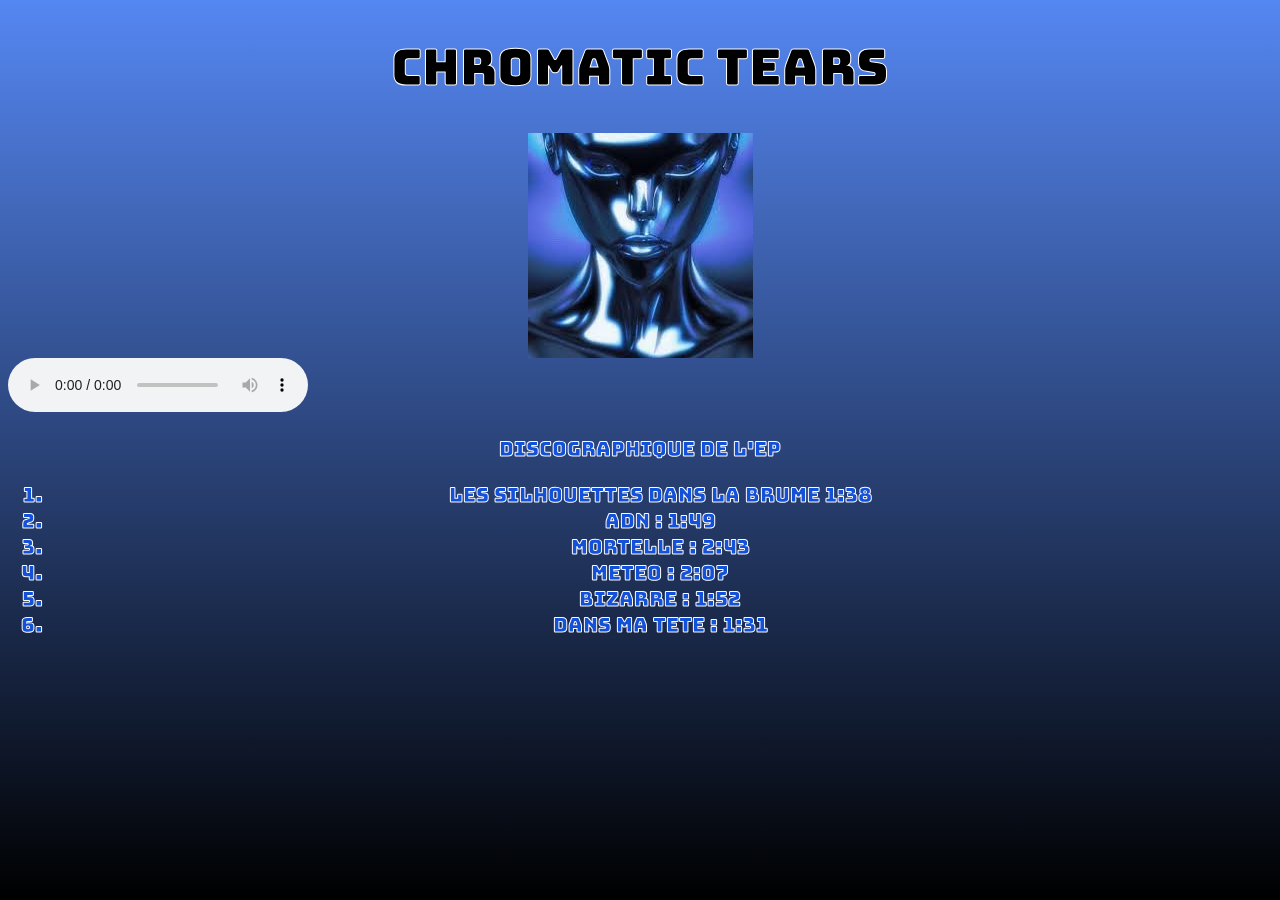
==== index.html @ db0ad45c "Add files via upload" ====
<!DOCTYPE html>
<html lang="en">
<head>

    <link rel="preconnect" href="https://fonts.googleapis.com">
    <link rel="preconnect" href="https://fonts.gstatic.com" crossorigin>
    <link href="https://fonts.googleapis.com/css2?family=Bungee&display=swap" rel="stylesheet">

    <meta charset="UTF-8">
    <meta name="viewport" content="width=device-width, initial-scale=1.0">
    <link rel="stylesheet" href="style.css">
    <title>Document</title>
</head>
<body>
    <h1 class="titre">CHROMATIC TEARS</h1>
    <img class="image-album" src="album-sokuu.jpg" alt="album sokuu">
    <audio controls src="MÉTÉO.mp3" autoplay></audio>
    <p class="discographie">Discographique de l'EP</p>
    <ol class="liste-discographie">
        <li>LES SILHOUETTES DANS LA BRUME 1:38</li>
        <li>ADN : 1:49</li>
        <li>MORTELLE : 2:43</li>
        <li>METEO : 2:07</li>
        <li>BIZARRE : 1:52</li>
        <li>DANS MA TETE : 1:31</li>
    </ol>
    
</body>
</html>
---- style.css ----
body{
    background: #5587f2;
    background: linear-gradient(180deg, #5587f2 0%, rgba(0, 0, 0, 1) 100%);
    background-size: cover;
    background-attachment: fixed;
}
.titre{
    font-size: 50px;
    -webkit-text-stroke-width: 1px;
    -webkit-text-stroke-color: rgb(255, 255, 255);
    text-align: center;
    font-family: "Bungee", sans-serif;
    font-weight: 400;
    font-style: normal;
}
.image-album{
    display: block;
    margin: auto;
}
.discographie{
    color: #1351d9;
    text-align: center;
    font-size: 20px;
    -webkit-text-stroke-width: 1px;
    -webkit-text-stroke-color: rgb(255, 255, 255);
    font-family: "Bungee", sans-serif;
}

.liste-discographie{
    color: #1351d9;
    text-align: center;
    font-size: 20px;
    -webkit-text-stroke-width: 1px;
    -webkit-text-stroke-color: rgb(255, 255, 255);
    font-family: "Bungee", sans-serif;
}
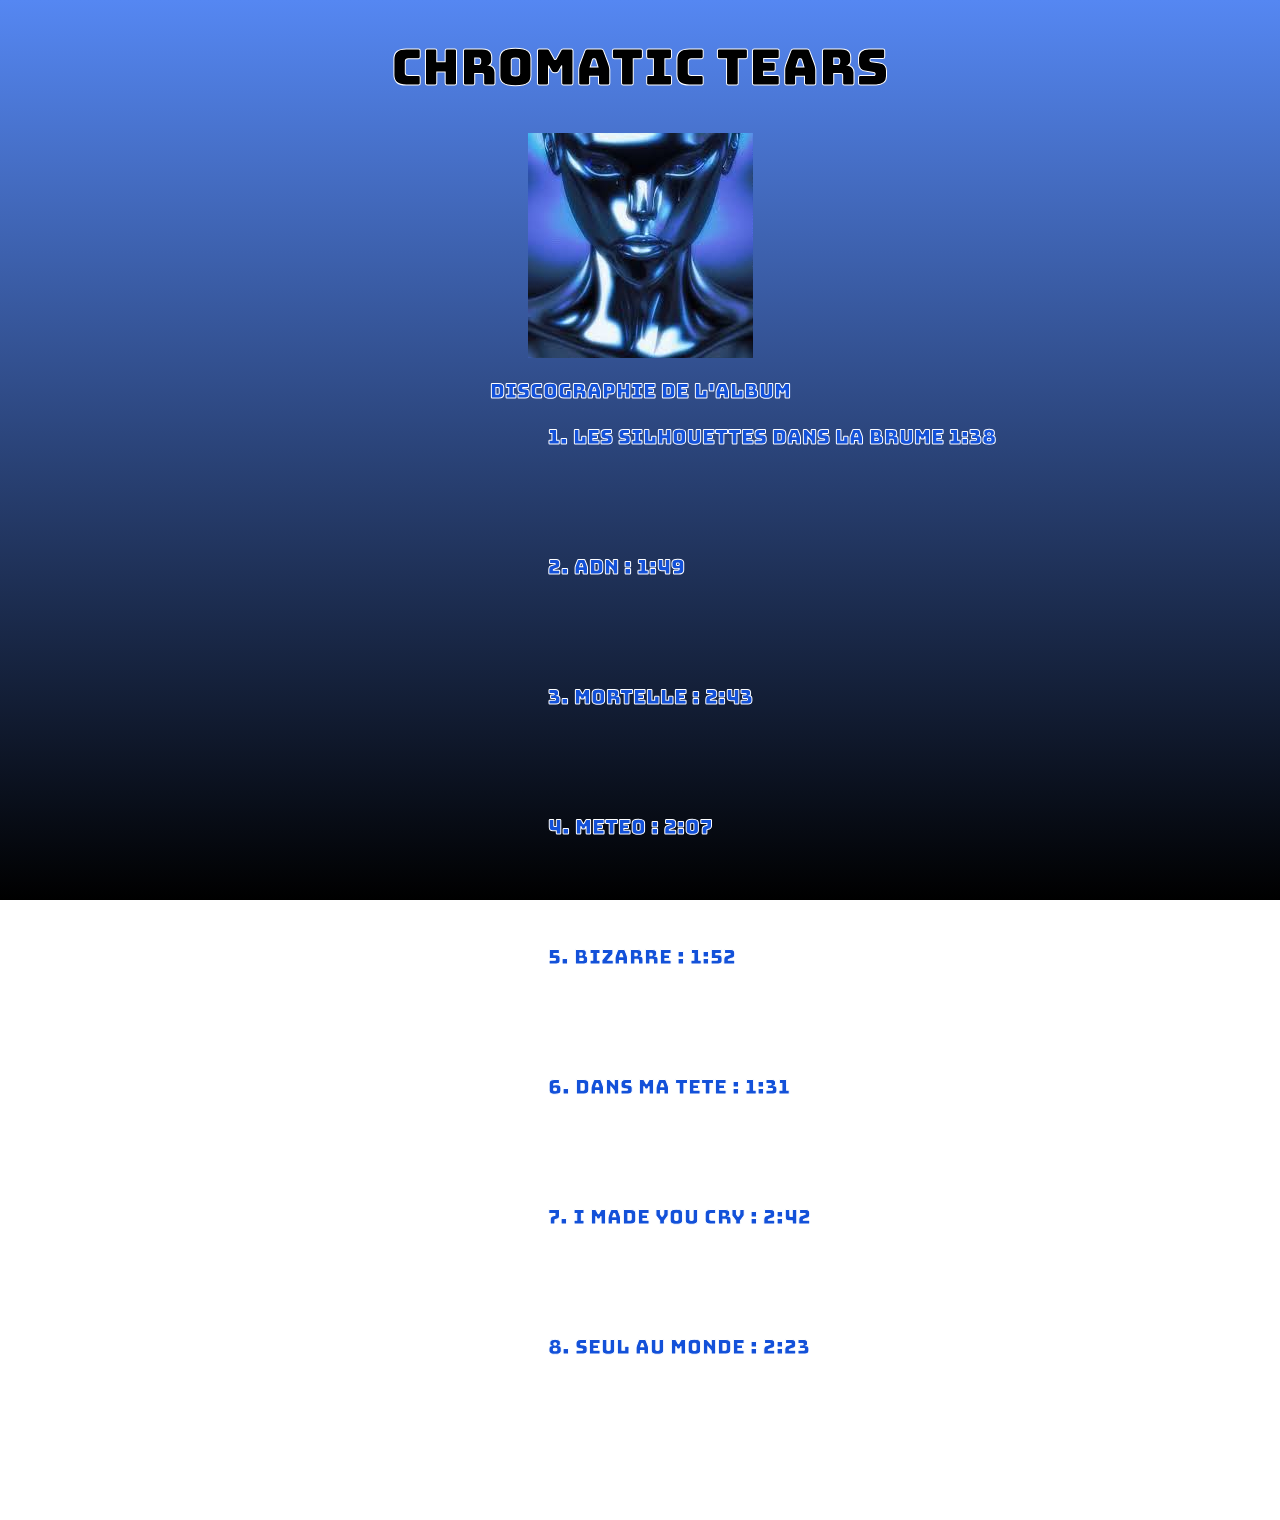
==== commit fe5f81ac: "update" ====
--- a/index.html
+++ b/index.html
@@ -5,24 +5,72 @@
     <link rel="preconnect" href="https://fonts.googleapis.com">
     <link rel="preconnect" href="https://fonts.gstatic.com" crossorigin>
     <link href="https://fonts.googleapis.com/css2?family=Bungee&display=swap" rel="stylesheet">
+    <link rel="icon" type="image/x-icon" href="fond-sokuu.jpg">
 
     <meta charset="UTF-8">
     <meta name="viewport" content="width=device-width, initial-scale=1.0">
     <link rel="stylesheet" href="style.css">
-    <title>Document</title>
+    <title>Album</title>
 </head>
+<header>
+
+</header>
 <body>
     <h1 class="titre">CHROMATIC TEARS</h1>
     <img class="image-album" src="album-sokuu.jpg" alt="album sokuu">
-    <audio controls src="MÉTÉO.mp3" autoplay></audio>
-    <p class="discographie">Discographique de l'EP</p>
+
+
+    <iframe class="musique-silhouette" data-testid="embed-iframe" style="border-radius:12px" src="https://open.spotify.com/embed/track/42Yk1D2JiPIa8AF0O2PYfN?utm_source=generator" width="500" height="100" frameBorder="0" allowfullscreen="" allow="autoplay; clipboard-write; encrypted-media; fullscreen; picture-in-picture" loading="lazy"></iframe>
+
+
+
+
+
+    <iframe class="musique-adn" data-testid="embed-iframe" style="border-radius:12px" src="https://open.spotify.com/embed/track/7hJqCOJmgKA6yl8gTZcJK9?utm_source=generator" width="500" height="100" frameBorder="0" allowfullscreen="" allow="autoplay; clipboard-write; encrypted-media; fullscreen; picture-in-picture" loading="lazy"></iframe>
+
+
+
+    <iframe class="musique-mortelle" data-testid="embed-iframe" style="border-radius:12px" src="https://open.spotify.com/embed/track/5BvKFmecrOQFCTdQ3q88Pu?utm_source=generator" width="500" height="100" frameBorder="0" allowfullscreen="" allow="autoplay; clipboard-write; encrypted-media; fullscreen; picture-in-picture" loading="lazy"></iframe>
+
+
+
+
+    <iframe class="musique-meteo" data-testid="embed-iframe" style="border-radius:12px" src="https://open.spotify.com/embed/track/6fQCFk7DGDZGm1k07uVKLK?utm_source=generator" width="500" height="100" frameBorder="0" allowfullscreen="" allow="autoplay; clipboard-write; encrypted-media; fullscreen; picture-in-picture" loading="lazy"></iframe>
+
+
+
+
+
+    <iframe class="musique-bizarre" data-testid="embed-iframe" style="border-radius:12px" src="https://open.spotify.com/embed/track/40UHVj7kcNWOTQlkvrsfF1?utm_source=generator" width="500" height="100" frameBorder="0" allowfullscreen="" allow="autoplay; clipboard-write; encrypted-media; fullscreen; picture-in-picture" loading="lazy"></iframe>
+
+
+
+    <iframe class="musique-tete" data-testid="embed-iframe" style="border-radius:12px" src="https://open.spotify.com/embed/track/488byuzvNniqPAYNwtYkcp?utm_source=generator" width="500" height="100" frameBorder="0" allowfullscreen="" allow="autoplay; clipboard-write; encrypted-media; fullscreen; picture-in-picture" loading="lazy"></iframe>
+
+
+
+
+
+
+    <iframe class="musique-cry" data-testid="embed-iframe" style="border-radius:12px" src="https://open.spotify.com/embed/track/7oPDrORpRclg0V2g9Vwopk?utm_source=generator" width="500" height="100" frameBorder="0" allowfullscreen="" allow="autoplay; clipboard-write; encrypted-media; fullscreen; picture-in-picture" loading="lazy"></iframe>
+
+
+
+    <iframe class="musique-seul" data-testid="embed-iframe" style="border-radius:12px" src="https://open.spotify.com/embed/track/1mo05FRukuuUiiSJb7OsLQ?utm_source=generator" width="500" height="100" frameBorder="0" allowfullscreen="" allow="autoplay; clipboard-write; encrypted-media; fullscreen; picture-in-picture" loading="lazy"></iframe>
+
+    
+
+
+    <p class="discographie">Discographie de l'Album</p>
     <ol class="liste-discographie">
-        <li>LES SILHOUETTES DANS LA BRUME 1:38</li>
-        <li>ADN : 1:49</li>
-        <li>MORTELLE : 2:43</li>
-        <li>METEO : 2:07</li>
-        <li>BIZARRE : 1:52</li>
-        <li>DANS MA TETE : 1:31</li>
+        <li>LES SILHOUETTES DANS LA BRUME 1:38</li> <br><br><br><br>
+        <li>ADN : 1:49</li><br><br><br><br>
+        <li>MORTELLE : 2:43</li><br><br><br><br>
+        <li>METEO : 2:07</li><br><br><br><br>
+        <li>BIZARRE : 1:52</li><br><br><br><br>
+        <li>DANS MA TETE : 1:31</li><br><br><br><br>
+        <li>I MADE YOU CRY : 2:42</li><br><br><br><br>
+        <li>SEUL AU MONDE : 2:23</li><br><br><br><br>
     </ol>
     
 </body>
--- a/style.css
+++ b/style.css
@@ -28,9 +28,51 @@
 
 .liste-discographie{
     color: #1351d9;
-    text-align: center;
+    margin-left: 500px;
     font-size: 20px;
     -webkit-text-stroke-width: 1px;
     -webkit-text-stroke-color: rgb(255, 255, 255);
     font-family: "Bungee", sans-serif;
-}+    list-style-position: inside;
+    
+}
+.musique-adn{
+    position: absolute;
+    left: 525px;
+    top: 600px;
+}
+.musique-silhouette{
+    position: absolute;
+    left: 525px;
+    top: 460px;
+}
+.musique-mortelle{
+    position: absolute;
+    left: 525px;
+    top: 735px;
+}
+.musique-meteo{
+    position: absolute;
+    left: 525px;
+    top: 870px;
+}
+.musique-bizarre{
+    position: absolute;
+    left: 525px;
+    top: 1010px;
+}
+.musique-tete{
+    position: absolute;
+    left: 525px;
+    top: 1140px;
+}
+.musique-cry{
+    position: absolute;
+    left: 525px;
+    top: 1280px;
+}
+.musique-seul{
+    position: absolute;
+    left: 525px;
+    top: 1420px;
+}
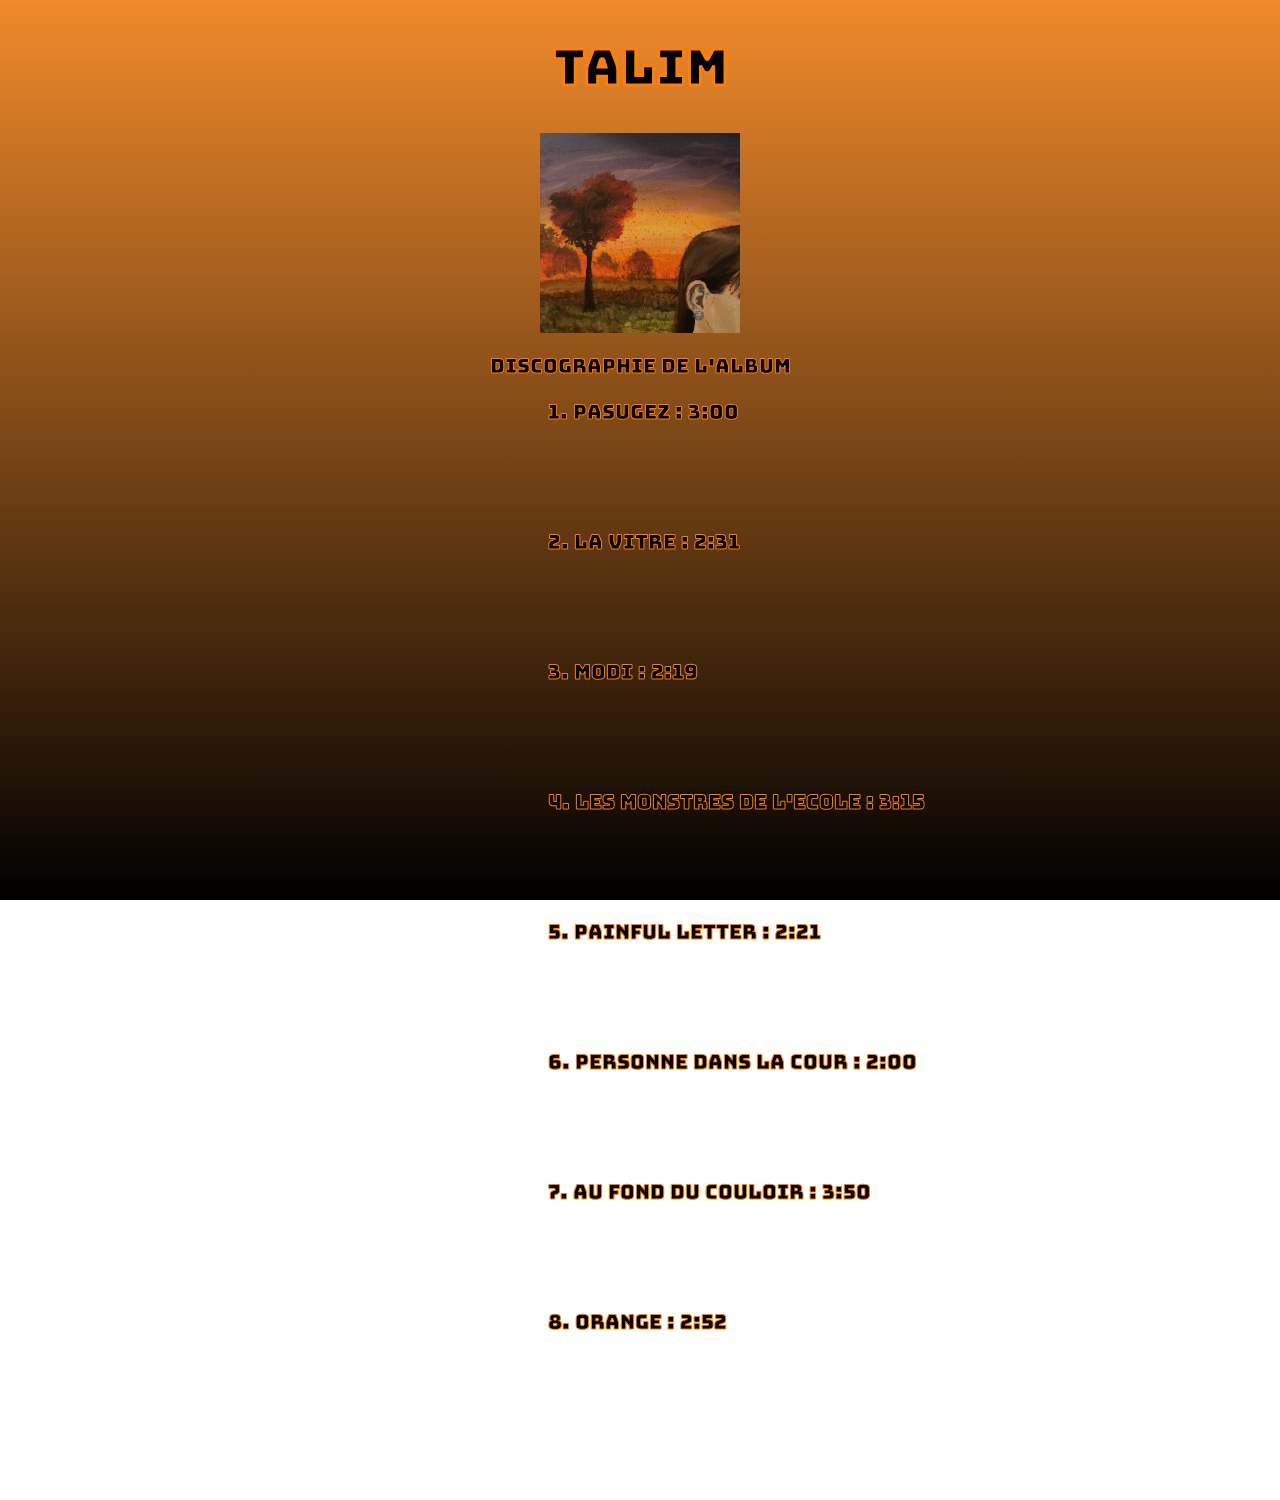
==== commit d6cd7d17: "update" ====
--- a/index.html
+++ b/index.html
@@ -16,61 +16,62 @@
 
 </header>
 <body>
-    <h1 class="titre">CHROMATIC TEARS</h1>
-    <img class="image-album" src="album-sokuu.jpg" alt="album sokuu">
+    <h1 class="titre">TALIM</h1>
+    <img class="image-album" height="200" width="200" src="album-sokuu.jpg" alt="album sokuu">
+    
 
 
-    <iframe class="musique-silhouette" data-testid="embed-iframe" style="border-radius:12px" src="https://open.spotify.com/embed/track/42Yk1D2JiPIa8AF0O2PYfN?utm_source=generator" width="500" height="100" frameBorder="0" allowfullscreen="" allow="autoplay; clipboard-write; encrypted-media; fullscreen; picture-in-picture" loading="lazy"></iframe>
+    <iframe class="musique-silhouette" data-testid="embed-iframe" style="border-radius:12px" src="https://open.spotify.com/embed/track/42SuxSxgArZrVOhNradCHZ?utm_source=generator" width="500" height="100" frameBorder="0" allowfullscreen="" allow="autoplay; clipboard-write; encrypted-media; fullscreen; picture-in-picture" loading="lazy"></iframe>
 
 
 
 
 
-    <iframe class="musique-adn" data-testid="embed-iframe" style="border-radius:12px" src="https://open.spotify.com/embed/track/7hJqCOJmgKA6yl8gTZcJK9?utm_source=generator" width="500" height="100" frameBorder="0" allowfullscreen="" allow="autoplay; clipboard-write; encrypted-media; fullscreen; picture-in-picture" loading="lazy"></iframe>
+    <iframe class="musique-adn" data-testid="embed-iframe" style="border-radius:12px" src="https://open.spotify.com/embed/track/6N33TDcPTIPYxhe2iYxuaa?utm_source=generator" width="500" height="100" frameBorder="0" allowfullscreen="" allow="autoplay; clipboard-write; encrypted-media; fullscreen; picture-in-picture" loading="lazy"></iframe>
 
 
 
-    <iframe class="musique-mortelle" data-testid="embed-iframe" style="border-radius:12px" src="https://open.spotify.com/embed/track/5BvKFmecrOQFCTdQ3q88Pu?utm_source=generator" width="500" height="100" frameBorder="0" allowfullscreen="" allow="autoplay; clipboard-write; encrypted-media; fullscreen; picture-in-picture" loading="lazy"></iframe>
+    <iframe class="musique-mortelle" data-testid="embed-iframe" style="border-radius:12px" src="https://open.spotify.com/embed/track/7ftVgLVXmDm2aZsQOrvGBN?utm_source=generator" width="500" height="100" frameBorder="0" allowfullscreen="" allow="autoplay; clipboard-write; encrypted-media; fullscreen; picture-in-picture" loading="lazy"></iframe>
 
 
 
 
-    <iframe class="musique-meteo" data-testid="embed-iframe" style="border-radius:12px" src="https://open.spotify.com/embed/track/6fQCFk7DGDZGm1k07uVKLK?utm_source=generator" width="500" height="100" frameBorder="0" allowfullscreen="" allow="autoplay; clipboard-write; encrypted-media; fullscreen; picture-in-picture" loading="lazy"></iframe>
+    <iframe class="musique-meteo" data-testid="embed-iframe" style="border-radius:12px" src="https://open.spotify.com/embed/track/10Qkw2VlOBmJ2cInzpAN1a?utm_source=generator" width="500" height="100" frameBorder="0" allowfullscreen="" allow="autoplay; clipboard-write; encrypted-media; fullscreen; picture-in-picture" loading="lazy"></iframe>
 
 
 
 
 
-    <iframe class="musique-bizarre" data-testid="embed-iframe" style="border-radius:12px" src="https://open.spotify.com/embed/track/40UHVj7kcNWOTQlkvrsfF1?utm_source=generator" width="500" height="100" frameBorder="0" allowfullscreen="" allow="autoplay; clipboard-write; encrypted-media; fullscreen; picture-in-picture" loading="lazy"></iframe>
+    <iframe class="musique-bizarre" data-testid="embed-iframe" style="border-radius:12px" src="https://open.spotify.com/embed/track/6KLLQfQMMhNi6Tf5DM7uCG?utm_source=generator" width="500" height="100" frameBorder="0" allowfullscreen="" allow="autoplay; clipboard-write; encrypted-media; fullscreen; picture-in-picture" loading="lazy"></iframe>
 
 
 
-    <iframe class="musique-tete" data-testid="embed-iframe" style="border-radius:12px" src="https://open.spotify.com/embed/track/488byuzvNniqPAYNwtYkcp?utm_source=generator" width="500" height="100" frameBorder="0" allowfullscreen="" allow="autoplay; clipboard-write; encrypted-media; fullscreen; picture-in-picture" loading="lazy"></iframe>
+    <iframe class="musique-tete" data-testid="embed-iframe" style="border-radius:12px" src="https://open.spotify.com/embed/track/5KBc06Wxp0ip4wFcgSy8QS?utm_source=generator" width="500" height="100" frameBorder="0" allowfullscreen="" allow="autoplay; clipboard-write; encrypted-media; fullscreen; picture-in-picture" loading="lazy"></iframe>
 
 
 
 
 
 
-    <iframe class="musique-cry" data-testid="embed-iframe" style="border-radius:12px" src="https://open.spotify.com/embed/track/7oPDrORpRclg0V2g9Vwopk?utm_source=generator" width="500" height="100" frameBorder="0" allowfullscreen="" allow="autoplay; clipboard-write; encrypted-media; fullscreen; picture-in-picture" loading="lazy"></iframe>
+    <iframe class="musique-cry" data-testid="embed-iframe" style="border-radius:12px" src="https://open.spotify.com/embed/track/08h0tQGwfHOU36PYEU7g5U?utm_source=generator" width="500" height="100" frameBorder="0" allowfullscreen="" allow="autoplay; clipboard-write; encrypted-media; fullscreen; picture-in-picture" loading="lazy"></iframe>
 
 
 
-    <iframe class="musique-seul" data-testid="embed-iframe" style="border-radius:12px" src="https://open.spotify.com/embed/track/1mo05FRukuuUiiSJb7OsLQ?utm_source=generator" width="500" height="100" frameBorder="0" allowfullscreen="" allow="autoplay; clipboard-write; encrypted-media; fullscreen; picture-in-picture" loading="lazy"></iframe>
+    <iframe class="musique-seul" data-testid="embed-iframe" style="border-radius:12px" src="https://open.spotify.com/embed/track/3IZTGrvE3UNxzHESMG7GEA?utm_source=generator" width="500" height="100" frameBorder="0" allowfullscreen="" allow="autoplay; clipboard-write; encrypted-media; fullscreen; picture-in-picture" loading="lazy"></iframe>
 
     
 
 
     <p class="discographie">Discographie de l'Album</p>
     <ol class="liste-discographie">
-        <li>LES SILHOUETTES DANS LA BRUME 1:38</li> <br><br><br><br>
-        <li>ADN : 1:49</li><br><br><br><br>
-        <li>MORTELLE : 2:43</li><br><br><br><br>
-        <li>METEO : 2:07</li><br><br><br><br>
-        <li>BIZARRE : 1:52</li><br><br><br><br>
-        <li>DANS MA TETE : 1:31</li><br><br><br><br>
-        <li>I MADE YOU CRY : 2:42</li><br><br><br><br>
-        <li>SEUL AU MONDE : 2:23</li><br><br><br><br>
+        <li>PASUGEZ : 3:00</li> <br><br><br><br>
+        <li>LA VITRE : 2:31</li><br><br><br><br>
+        <li>MODI : 2:19</li><br><br><br><br>
+        <li>LES MONSTRES DE L'ECOLE : 3:15</li><br><br><br><br>
+        <li>PAINFUL LETTER : 2:21</li><br><br><br><br>
+        <li>PERSONNE DANS LA COUR : 2:00</li><br><br><br><br>
+        <li>AU FOND DU COULOIR : 3:50</li><br><br><br><br>
+        <li>ORANGE : 2:52</li><br><br><br><br>
     </ol>
     
 </body>
--- a/style.css
+++ b/style.css
@@ -1,13 +1,13 @@
 body{
-    background: #5587f2;
-    background: linear-gradient(180deg, #5587f2 0%, rgba(0, 0, 0, 1) 100%);
+    background: #f08a2b;
+    background: linear-gradient(180deg, rgba(240, 138, 43, 1) 0%, rgba(0, 0, 0, 1) 100%);
     background-size: cover;
     background-attachment: fixed;
 }
 .titre{
     font-size: 50px;
-    -webkit-text-stroke-width: 1px;
-    -webkit-text-stroke-color: rgb(255, 255, 255);
+    -webkit-text-stroke-width: 3px;
+    -webkit-text-stroke-color: rgb(255, 128, 0);
     text-align: center;
     font-family: "Bungee", sans-serif;
     font-weight: 400;
@@ -17,21 +17,28 @@
     display: block;
     margin: auto;
 }
+
+.image-sakura{
+    position: absolute;
+    height: 1000px;
+    width: 1000px;
+}
+
 .discographie{
-    color: #1351d9;
+    color: #000000;
     text-align: center;
     font-size: 20px;
     -webkit-text-stroke-width: 1px;
-    -webkit-text-stroke-color: rgb(255, 255, 255);
+    -webkit-text-stroke-color: rgb(255, 128, 0);
     font-family: "Bungee", sans-serif;
 }
 
 .liste-discographie{
-    color: #1351d9;
+    color: #000000;
     margin-left: 500px;
     font-size: 20px;
     -webkit-text-stroke-width: 1px;
-    -webkit-text-stroke-color: rgb(255, 255, 255);
+    -webkit-text-stroke-color: rgb(255, 128, 0);
     font-family: "Bungee", sans-serif;
     list-style-position: inside;
     
@@ -39,40 +46,40 @@
 .musique-adn{
     position: absolute;
     left: 525px;
-    top: 600px;
+    top: 580px;
 }
 .musique-silhouette{
     position: absolute;
     left: 525px;
-    top: 460px;
+    top: 440px;
 }
 .musique-mortelle{
     position: absolute;
     left: 525px;
-    top: 735px;
+    top: 710px;
 }
 .musique-meteo{
     position: absolute;
     left: 525px;
-    top: 870px;
+    top: 850px;
 }
 .musique-bizarre{
     position: absolute;
     left: 525px;
-    top: 1010px;
+    top: 980px;
 }
 .musique-tete{
     position: absolute;
     left: 525px;
-    top: 1140px;
+    top: 1115px;
 }
 .musique-cry{
     position: absolute;
     left: 525px;
-    top: 1280px;
+    top: 1260px;
 }
 .musique-seul{
     position: absolute;
     left: 525px;
-    top: 1420px;
+    top: 1400px;
 }
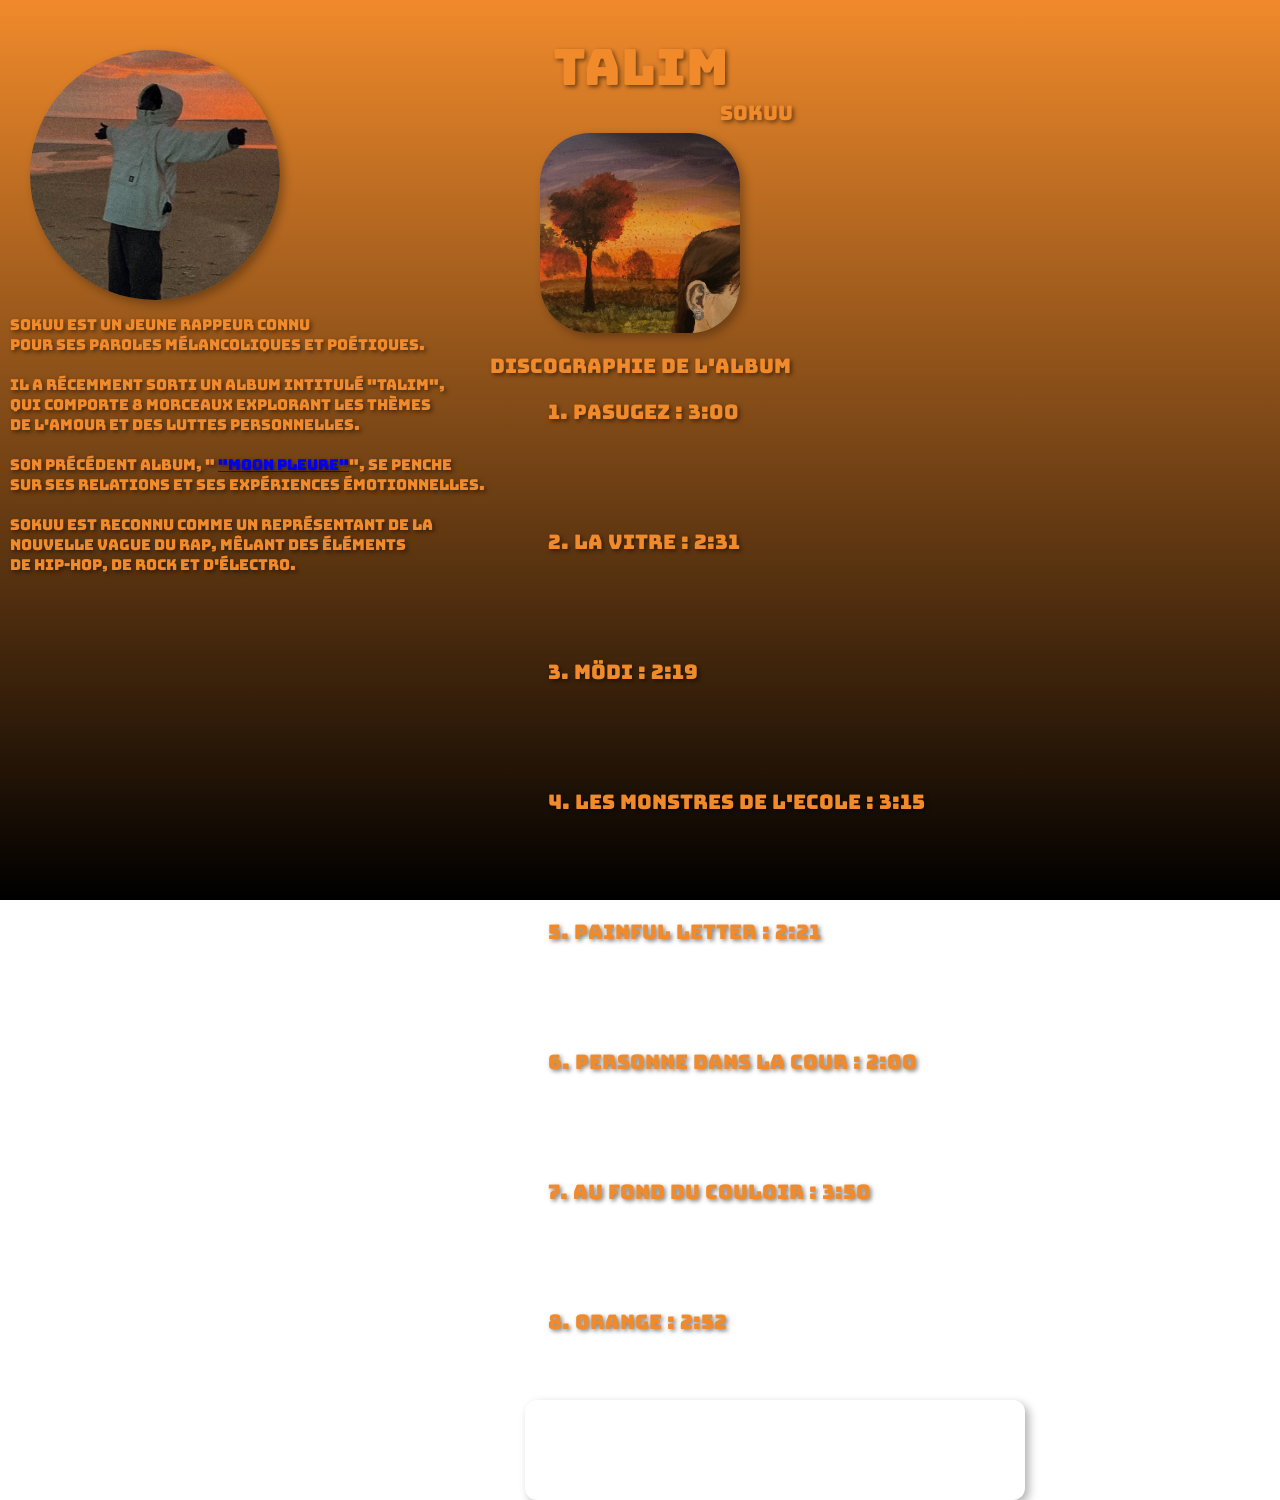
==== commit e0da43cb: "update" ====
--- a/index.html
+++ b/index.html
@@ -5,7 +5,7 @@
     <link rel="preconnect" href="https://fonts.googleapis.com">
     <link rel="preconnect" href="https://fonts.gstatic.com" crossorigin>
     <link href="https://fonts.googleapis.com/css2?family=Bungee&display=swap" rel="stylesheet">
-    <link rel="icon" type="image/x-icon" href="fond-sokuu.jpg">
+    <link rel="icon" type="image/x-icon" href="album-sokuu.jpg">
 
     <meta charset="UTF-8">
     <meta name="viewport" content="width=device-width, initial-scale=1.0">
@@ -18,6 +18,14 @@
 <body>
     <h1 class="titre">TALIM</h1>
     <img class="image-album" height="200" width="200" src="album-sokuu.jpg" alt="album sokuu">
+
+
+    <a href="https://open.spotify.com/intl-fr/artist/0et1mZYLCSVBIBUY94B8Xn?si=lpEn1iDYSzqDRlpA0OytBA" target="_blank">
+        <img id="lui" src="c lui.jpg" alt="Image cliquable">
+    </a>
+
+    
+    <p id="nom-sokuu">Sokuu</p>
     
 
 
@@ -66,13 +74,14 @@
     <ol class="liste-discographie">
         <li>PASUGEZ : 3:00</li> <br><br><br><br>
         <li>LA VITRE : 2:31</li><br><br><br><br>
-        <li>MODI : 2:19</li><br><br><br><br>
+        <li>MÖDI : 2:19</li><br><br><br><br>
         <li>LES MONSTRES DE L'ECOLE : 3:15</li><br><br><br><br>
         <li>PAINFUL LETTER : 2:21</li><br><br><br><br>
         <li>PERSONNE DANS LA COUR : 2:00</li><br><br><br><br>
         <li>AU FOND DU COULOIR : 3:50</li><br><br><br><br>
         <li>ORANGE : 2:52</li><br><br><br><br>
     </ol>
+    <p id="description">Sokuu est un jeune rappeur connu <br> pour ses paroles mélancoliques et poétiques. <br><br> Il a récemment sorti un album intitulé "TALIM", <br> qui comporte 8 morceaux explorant les thèmes <br> de l'amour et des luttes personnelles. <br> <br> Son précédent album, " <a href="Album (obsolete)\index (chromatic tears).html">"MOON PLEURE"</a>", se penche <br> sur ses relations et ses expériences émotionnelles. <br> <br> Sokuu est reconnu comme un représentant de la <br>nouvelle vague du rap, mêlant des éléments <br>de hip-hop, de rock et d'électro.</p>
     
 </body>
 </html>
--- a/style.css
+++ b/style.css
@@ -5,15 +5,17 @@
     background-attachment: fixed;
 }
 .titre{
+    color: #f08a2b;
     font-size: 50px;
-    -webkit-text-stroke-width: 3px;
-    -webkit-text-stroke-color: rgb(255, 128, 0);
+    text-shadow: 2px 2px 4px rgba(0, 0, 0, 0.5);
     text-align: center;
     font-family: "Bungee", sans-serif;
     font-weight: 400;
     font-style: normal;
 }
 .image-album{
+    border-radius: 50px;
+    box-shadow: 4px 4px 10px rgba(0, 0, 0, 0.3);
     display: block;
     margin: auto;
 }
@@ -25,20 +27,18 @@
 }
 
 .discographie{
-    color: #000000;
+    color: #f08a2b;
     text-align: center;
     font-size: 20px;
-    -webkit-text-stroke-width: 1px;
-    -webkit-text-stroke-color: rgb(255, 128, 0);
+    text-shadow: 2px 2px 4px rgba(0, 0, 0, 0.5);
     font-family: "Bungee", sans-serif;
 }
 
 .liste-discographie{
-    color: #000000;
+    color: #f08a2b;
     margin-left: 500px;
     font-size: 20px;
-    -webkit-text-stroke-width: 1px;
-    -webkit-text-stroke-color: rgb(255, 128, 0);
+    text-shadow: 2px 2px 4px rgba(0, 0, 0, 0.5);
     font-family: "Bungee", sans-serif;
     list-style-position: inside;
     
@@ -47,11 +47,13 @@
     position: absolute;
     left: 525px;
     top: 580px;
+    
 }
 .musique-silhouette{
     position: absolute;
     left: 525px;
     top: 440px;
+
 }
 .musique-mortelle{
     position: absolute;
@@ -82,4 +84,34 @@
     position: absolute;
     left: 525px;
     top: 1400px;
+    box-shadow: 4px 4px 10px rgba(0, 0, 0, 0.3);
 }
+#nom-sokuu{
+    color: #f08a2b;
+    font-size: 20px;
+    position: absolute;
+    top: 80px;
+    left: 720px;
+    text-shadow: 2px 2px 4px rgba(0, 0, 0, 0.5);
+    font-family: "Bungee", sans-serif;
+}
+#lui{
+    position: absolute;
+    left: 30px;
+    top: 50px;
+    height: 250px;
+    width: 250px;
+    border-radius: 500px;
+    box-shadow: 4px 4px 10px rgba(0, 0, 0, 0.3);
+    cursor: pointer;
+}
+#description{
+    font-family: "Bungee", sans-serif;
+    position: absolute;
+    color: #f08a2b;
+    text-shadow: 2px 2px 4px rgba(0, 0, 0, 0.5);
+    font-size: 15px;
+    top: 300px;
+    left: 10px;
+
+}
